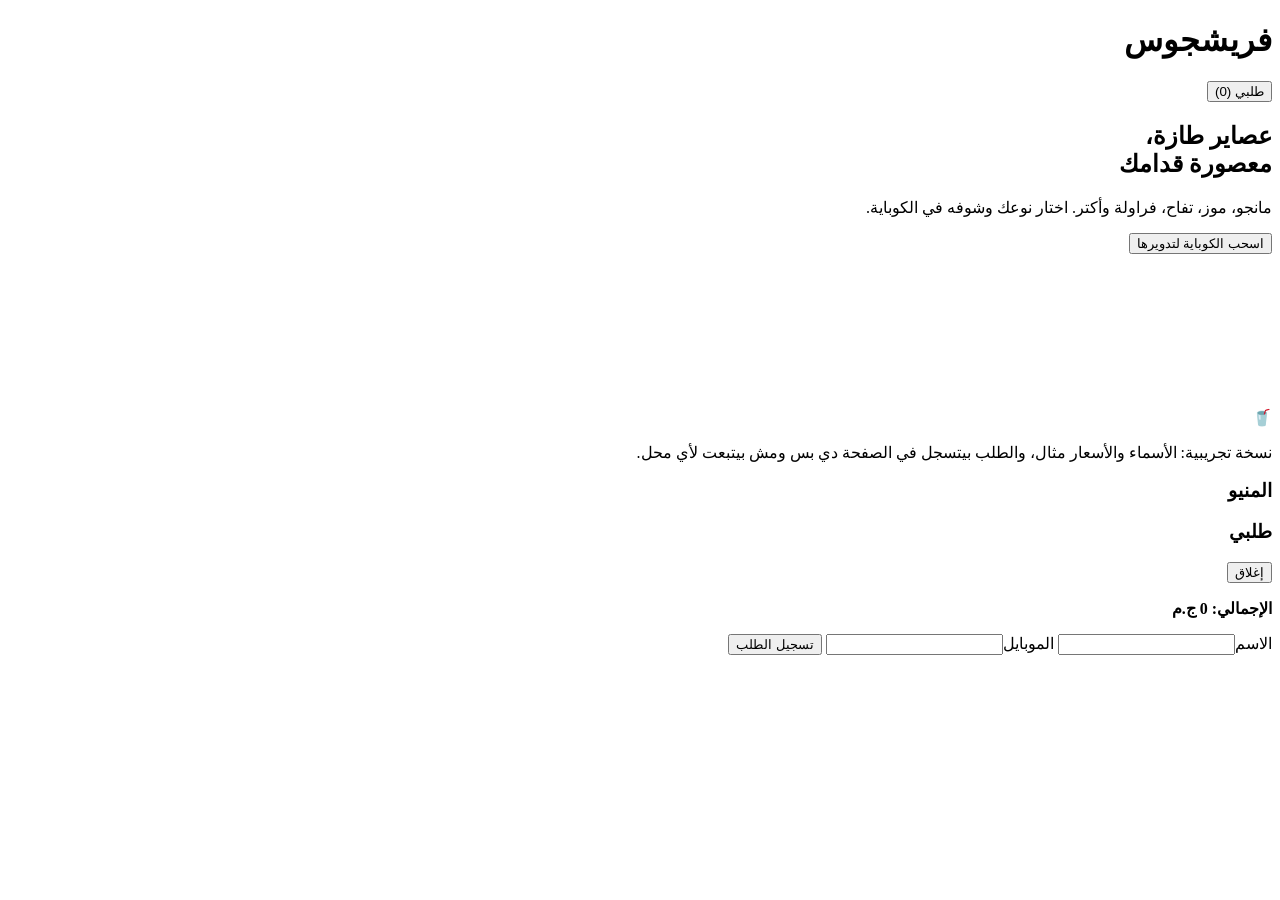
==== juice-shop/index.html @ c05630c7 "Rename 1-index.html to index.html" ====
<!doctype html>
<html lang="ar" dir="rtl">
<head>
<meta charset="utf-8"><meta name="viewport" content="width=device-width,initial-scale=1">
<title>فريش جوس - نسخة تجريبية</title>
<link rel="stylesheet" href="style.css">
</head>
<body>
<header>
  <h1 class="brand">فريش<span>جوس</span></h1>
  <button id="open-cart">طلبي (<span id="count">0</span>)</button>
</header>
<section class="hero">
  <div>
    <h2>عصاير طازة،<br>معصورة قدامك</h2>
    <p>مانجو، موز، تفاح، فراولة وأكتر. اختار نوعك وشوفه في الكوباية.</p>
    <button class="light" id="spin-hint">اسحب الكوباية لتدويرها</button>
  </div>
  <div class="stage">
    <canvas id="c" aria-label="كوباية عصير ثلاثية الأبعاد"></canvas>
    <div class="fallback" id="fallback" aria-hidden="true">🥤</div>
  </div>
</section>
<p class="note">نسخة تجريبية: الأسماء والأسعار مثال، والطلب بيتسجل في الصفحة دي بس ومش بيتبعت لأي محل.</p>
<main>
  <h3>المنيو</h3>
  <div class="menu" id="menu"></div>
</main>
<aside class="panel" id="cart" aria-label="طلبي">
  <div class="row"><h3>طلبي</h3><button class="light" id="close-cart">إغلاق</button></div>
  <div id="lines"></div>
  <p><b>الإجمالي: <span id="total">0</span> ج.م</b></p>
  <form id="order">
    <label>الاسم<input name="name" required></label>
    <label>الموبايل<input name="phone" required pattern="01[0-9]{9}" inputmode="numeric" title="رقم مصري من 11 رقم"></label>
    <button>تسجيل الطلب</button>
  </form>
  <div id="msg" aria-live="polite"></div>
</aside>
<script type="module" src="app.js"></script>
</body>
</html>
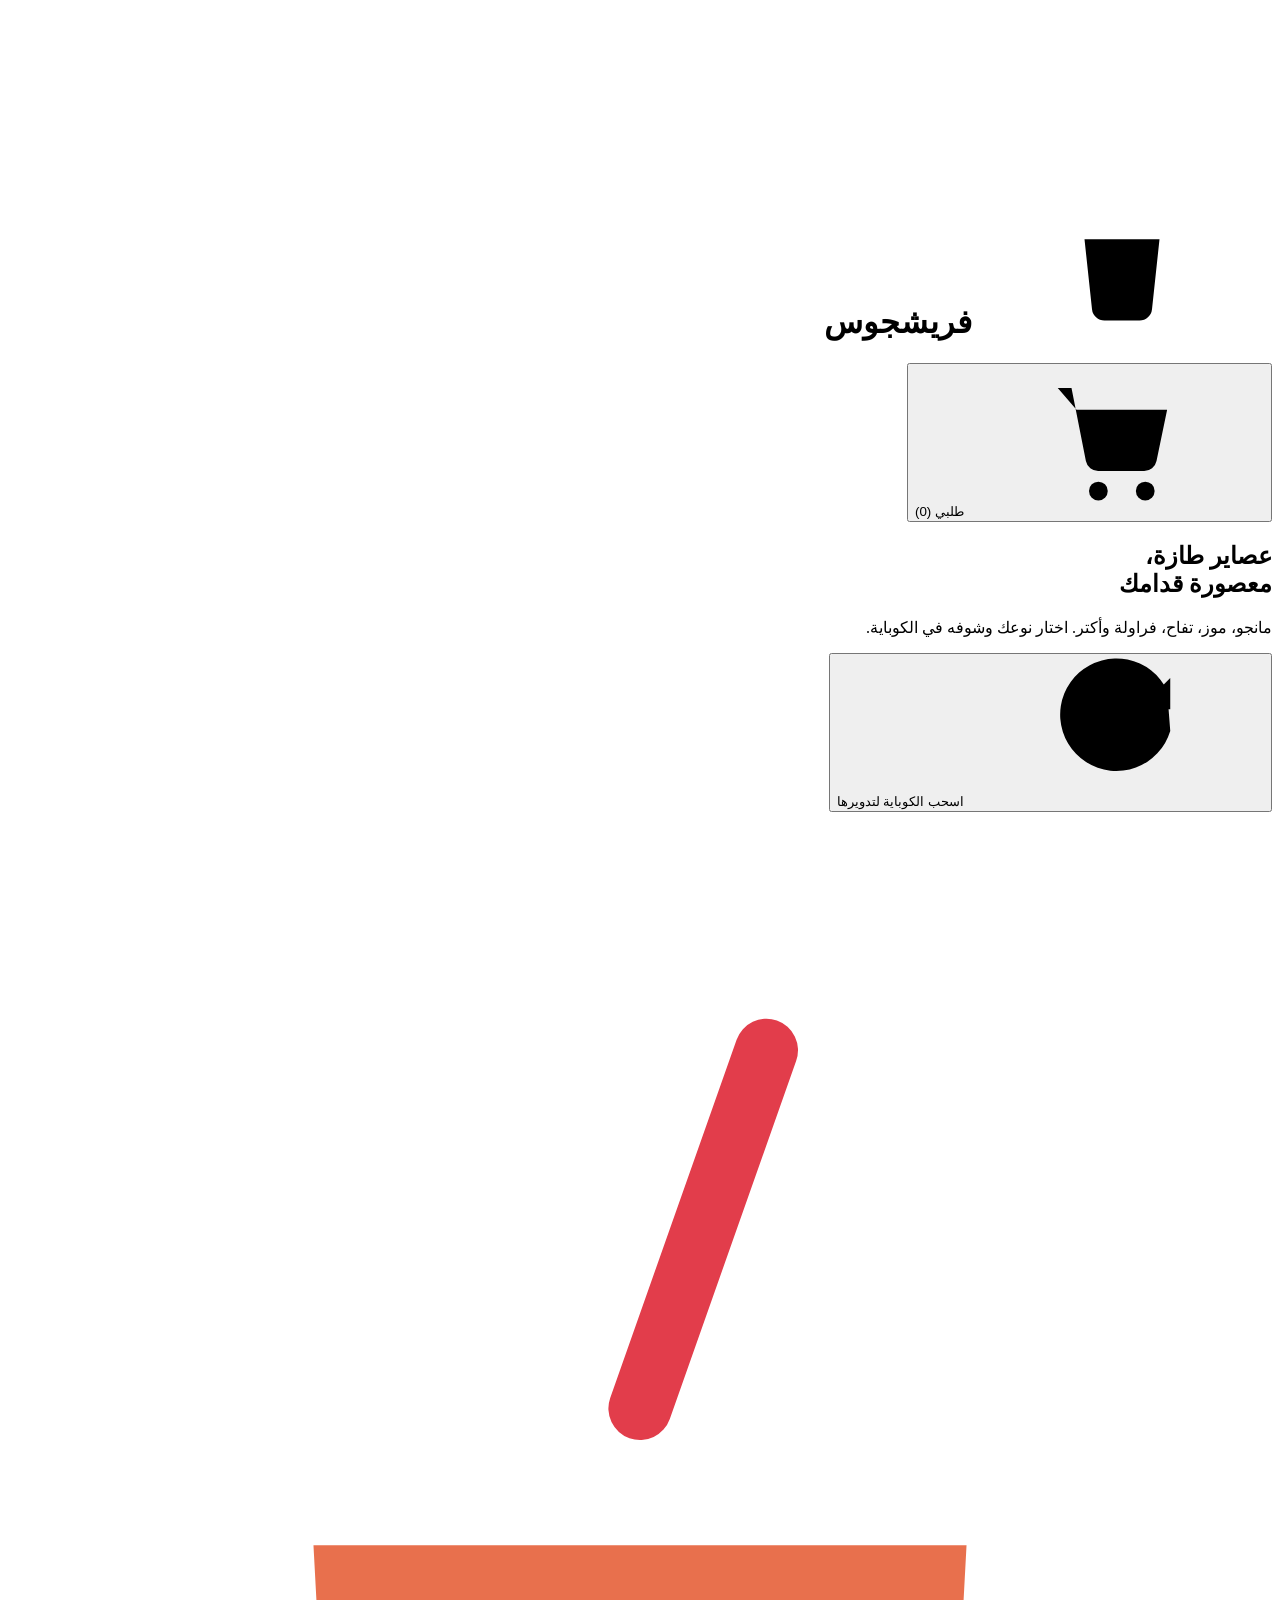
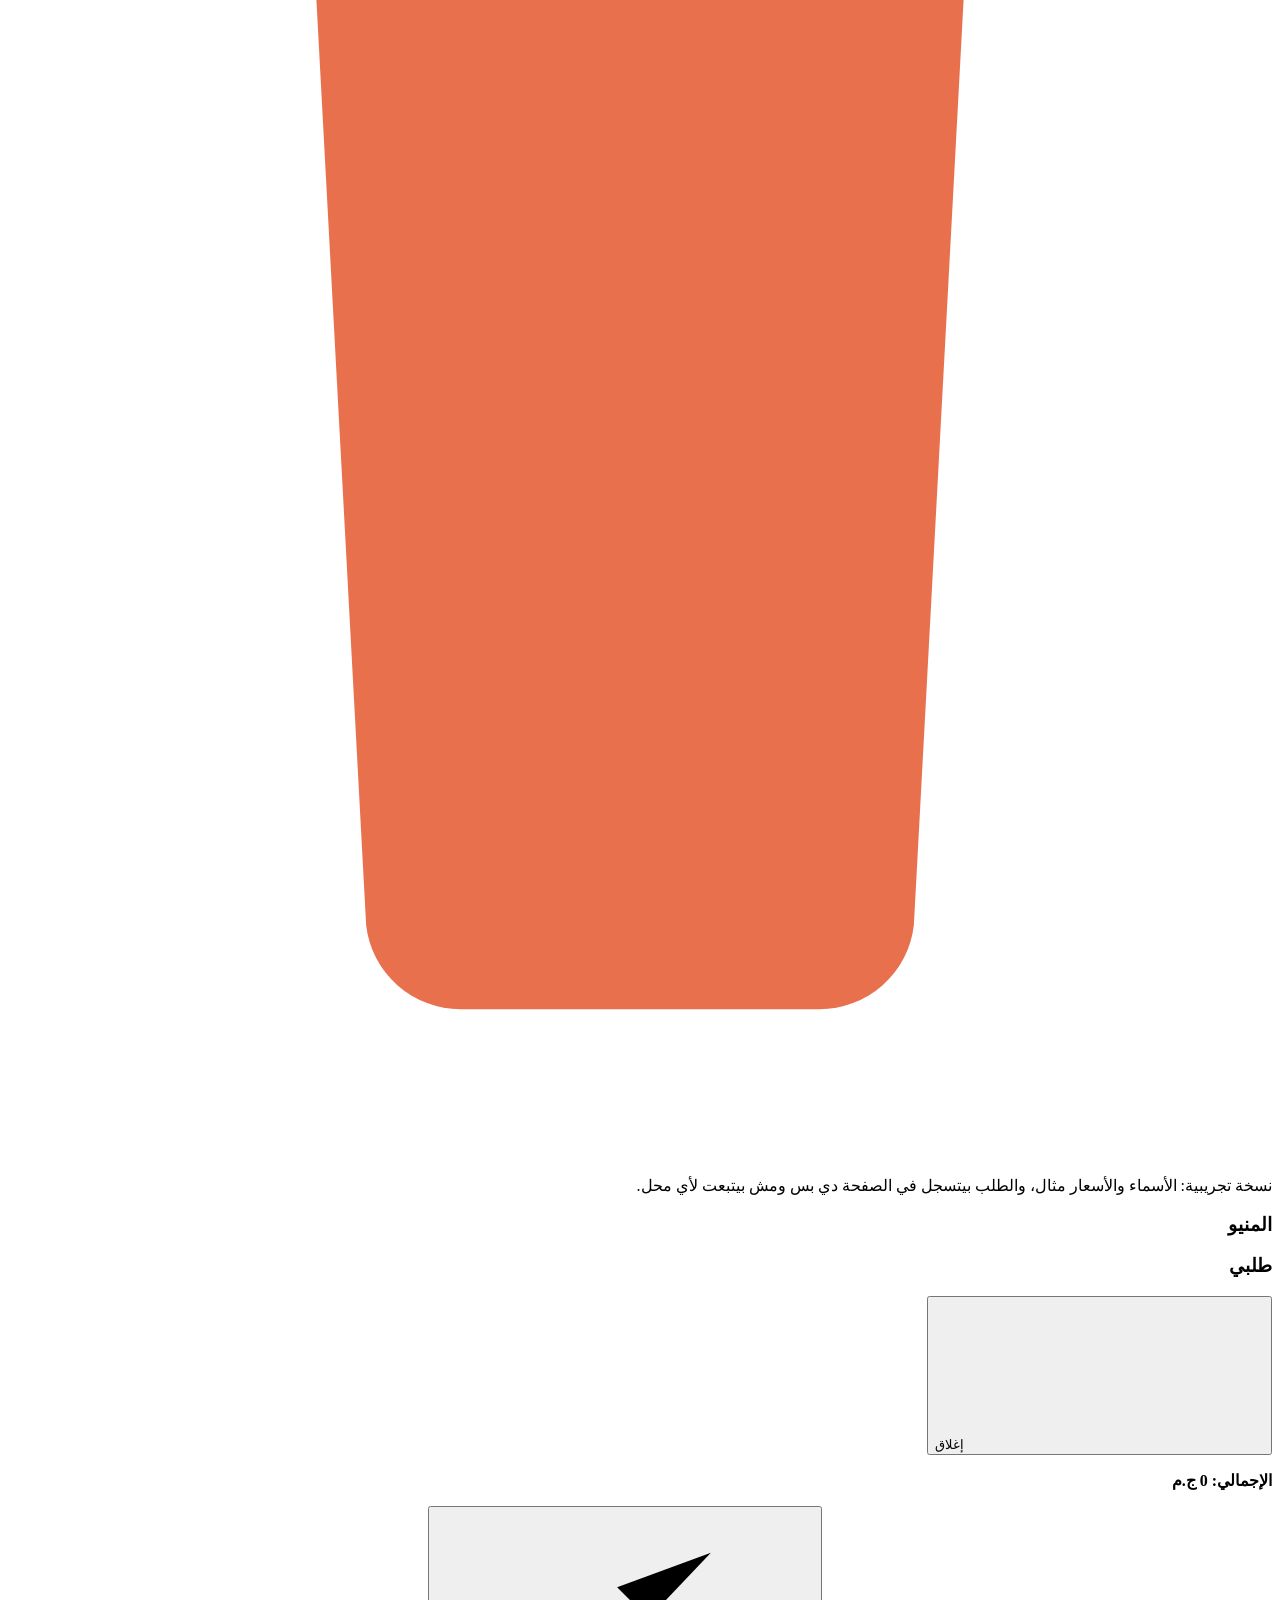
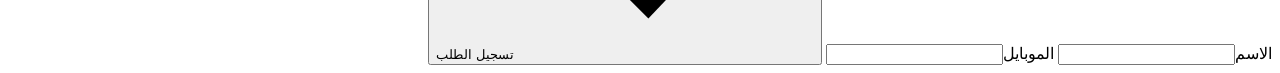
==== commit 875b17a6: "Rename 5-index.html to index.html" ====
--- a/juice-shop/index.html
+++ b/juice-shop/index.html
@@ -2,23 +2,37 @@
 <html lang="ar" dir="rtl">
 <head>
 <meta charset="utf-8"><meta name="viewport" content="width=device-width,initial-scale=1">
+<meta name="theme-color" content="#ffd36b">
 <title>فريش جوس - نسخة تجريبية</title>
+<link rel="icon" href="data:image/svg+xml,%3Csvg xmlns='http://www.w3.org/2000/svg' viewBox='0 0 24 24'%3E%3Cpath fill='%23e4572e' d='M6 9h12l-1.2 11.2a2 2 0 0 1-2 1.8H9.2a2 2 0 0 1-2-1.8z'/%3E%3Cpath fill='%23fff' opacity='.75' d='M5 6h14v2H5z'/%3E%3Cpath stroke='%232b2118' stroke-width='1.6' fill='none' stroke-linecap='round' d='M13.5 2 11.5 7'/%3E%3C/svg%3E">
 <link rel="stylesheet" href="style.css">
 </head>
 <body>
+<svg class="sprite" aria-hidden="true">
+  <symbol id="i-cart" viewBox="0 0 24 24"><circle class="f" cx="9.5" cy="20" r="1.5"/><circle class="f" cx="17" cy="20" r="1.5"/><path d="M3 3.5h2.2l2.3 11.7a2 2 0 0 0 2 1.6h7.3a2 2 0 0 0 2-1.6L20.5 7H6"/></symbol>
+  <symbol id="i-cup" viewBox="0 0 24 24"><path d="M6 9h12l-1.2 11.2a2 2 0 0 1-2 1.8H9.2a2 2 0 0 1-2-1.8z"/><path d="M5 6h14"/><path d="M13.5 2 11.5 7"/></symbol>
+  <symbol id="i-x" viewBox="0 0 24 24"><path d="M6 6l12 12M18 6L6 18"/></symbol>
+  <symbol id="i-plus" viewBox="0 0 24 24"><path d="M12 5v14M5 12h14"/></symbol>
+  <symbol id="i-rotate" viewBox="0 0 24 24"><path d="M20.5 5.5A9 9 0 1 0 21 12"/><path d="M21 3.5v5h-5"/></symbol>
+  <symbol id="i-trash" viewBox="0 0 24 24"><path d="M4 7h16M9.5 7V4.5h5V7M6.5 7l.9 12.5a2 2 0 0 0 2 1.8h5.2a2 2 0 0 0 2-1.8L17.5 7"/><path d="M10.2 11v6M13.8 11v6"/></symbol>
+  <symbol id="i-check" viewBox="0 0 24 24"><path d="M4.5 12.5l5 5L19.5 7"/></symbol>
+  <symbol id="i-info" viewBox="0 0 24 24"><circle cx="12" cy="12" r="9"/><path d="M12 8v.01M12 11.5V16"/></symbol>
+</svg>
 <header>
-  <h1 class="brand">فريش<span>جوس</span></h1>
-  <button id="open-cart">طلبي (<span id="count">0</span>)</button>
+  <h1 class="brand"><span class="logo"><svg class="ic"><use href="#i-cup"/></svg></span>فريش<span>جوس</span></h1>
+  <button id="open-cart"><svg class="ic"><use href="#i-cart"/></svg>طلبي (<span id="count">0</span>)</button>
 </header>
 <section class="hero">
   <div>
     <h2>عصاير طازة،<br>معصورة قدامك</h2>
     <p>مانجو، موز، تفاح، فراولة وأكتر. اختار نوعك وشوفه في الكوباية.</p>
-    <button class="light" id="spin-hint">اسحب الكوباية لتدويرها</button>
+    <button class="light" id="spin-hint"><svg class="ic"><use href="#i-rotate"/></svg>اسحب الكوباية لتدويرها</button>
   </div>
   <div class="stage">
     <canvas id="c" aria-label="كوباية عصير ثلاثية الأبعاد"></canvas>
-    <div class="fallback" id="fallback" aria-hidden="true">🥤</div>
+    <div class="fallback" id="fallback" aria-hidden="true">
+      <svg viewBox="0 0 120 170"><path d="M25 30h70l-6 118a10 10 0 0 1-10 9H41a10 10 0 0 1-10-9z" fill="#fff" opacity=".55"/><path d="M29 55h62l-5 93a9 9 0 0 1-9 8H43a9 9 0 0 1-9-8z" fill="#e4572e" opacity=".85"/><path d="M72 8 60 42" stroke="#e23d4b" stroke-width="6" stroke-linecap="round"/></svg>
+    </div>
   </div>
 </section>
 <p class="note">نسخة تجريبية: الأسماء والأسعار مثال، والطلب بيتسجل في الصفحة دي بس ومش بيتبعت لأي محل.</p>
@@ -27,13 +41,13 @@
   <div class="menu" id="menu"></div>
 </main>
 <aside class="panel" id="cart" aria-label="طلبي">
-  <div class="row"><h3>طلبي</h3><button class="light" id="close-cart">إغلاق</button></div>
+  <div class="row"><h3>طلبي</h3><button class="light" id="close-cart"><svg class="ic"><use href="#i-x"/></svg>إغلاق</button></div>
   <div id="lines"></div>
-  <p><b>الإجمالي: <span id="total">0</span> ج.م</b></p>
+  <p class="total"><b>الإجمالي: <span id="total">0</span> ج.م</b></p>
   <form id="order">
     <label>الاسم<input name="name" required></label>
     <label>الموبايل<input name="phone" required pattern="01[0-9]{9}" inputmode="numeric" title="رقم مصري من 11 رقم"></label>
-    <button>تسجيل الطلب</button>
+    <button><svg class="ic"><use href="#i-check"/></svg>تسجيل الطلب</button>
   </form>
   <div id="msg" aria-live="polite"></div>
 </aside>
